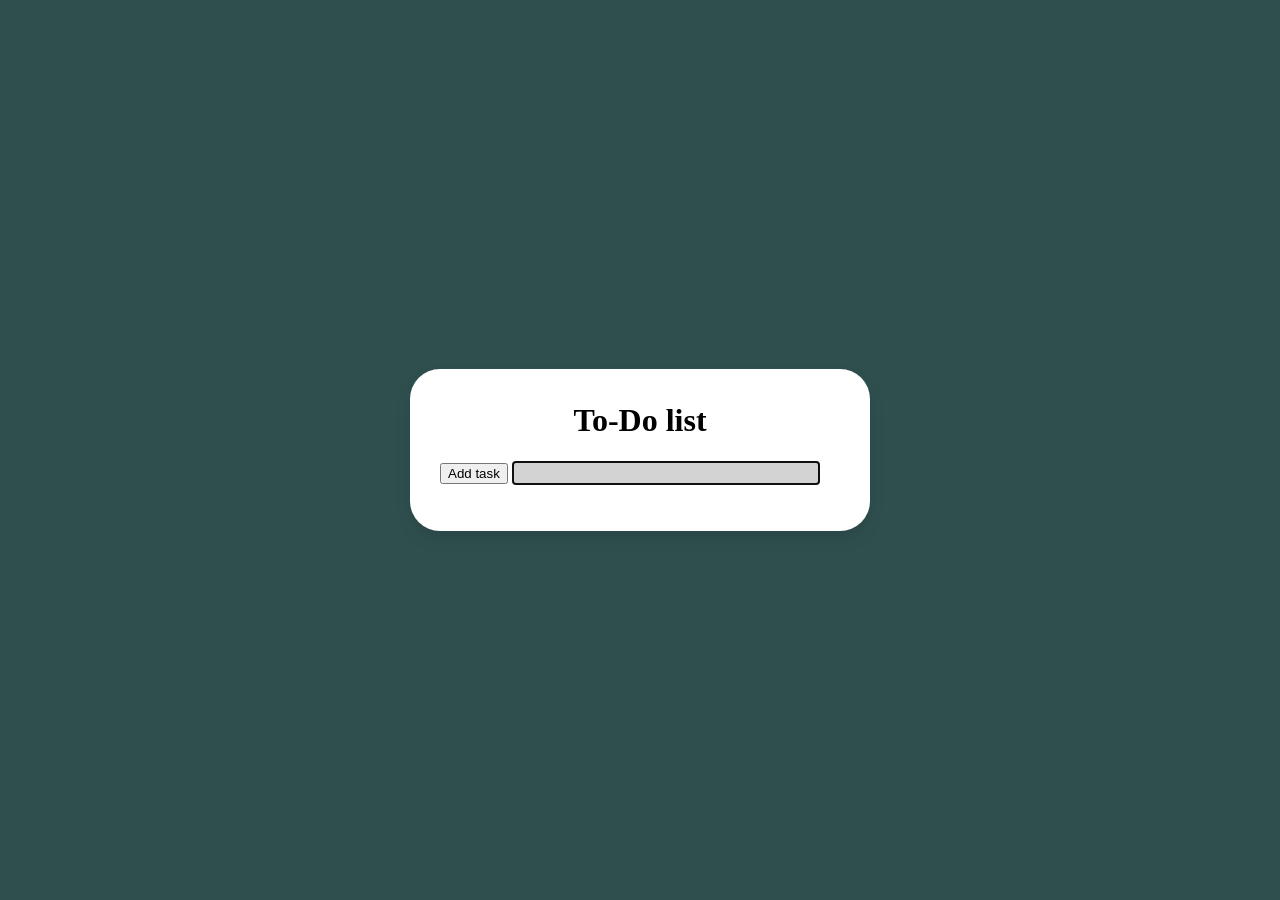
==== projects/todoList/index.html @ e4f7f149 "Creted first ever web page forgot to make commit all way long, it is first commit since start workin" ====
<!DOCTYPE html>
<html lang="en">
<head>
    <meta charset="UTF-8">
    <title id = "name"> To Do list </title>
    <link rel="stylesheet" href="style.css">
</head>
<body>
    <div class = "container">
        <h1 id="title"> To-Do list </h1>
        <button id="button" type="button"> Add task</button>
        <input id="input" type="text">
        <ol id="list" title="List of tasks"></ol>
    </div>

<script type = "text/javascript" src = "script.js"></script>
</body>
</html>
---- projects/todoList/style.css ----
body{
    display: flex;
    justify-content: center;
    align-items: center;
    min-height: 100vh;
    margin: 0;
    background-color: darkslategrey;
}

.container {
    width: 400px;
    max-width: 60%;
    background-color: white;
    padding: 30px;
    border-radius: 30px;
    box-shadow: 0px 8px 16px rgba(0,0,0,0.1);
}

h1{
    text-align: center;
    margin-top: 3px;
}

input button{
    width: 100%;
    margin-bottom: 10px;
}

.done {
    background-color: green;
    color: white;
    opacity: 0.7;
}
.done button{
    text-decoration: none;
    opacity: 1;
}
.done span{
    text-decoration: line-through;
}
.done:hover{
    background-color: lightgreen;
}

input {
    justify-content: center;
    background-color: lightgray;
    font-size: 16px;
    width: 300px;
    border: 2px solid lightgray;
}

li {
    display: flex;
    justify-content: space-between;
    padding: 10px;
    margin: 10px 0;
    background-color: yellow;
    border-radius: 5px;
}
li:hover {
    background-color: lightyellow;
    transform: scale(1.02);
    box-shadow: 0px 4px 8px white;
    opacity: 0.75;
}

li button {
    background-color: white;
    color: black;
    border: none;
    padding: 5px 10px;
    border-radius: 3px;
    cursor: pointer;
}
li button:hover {
    background-color: red;
    color: white;
}
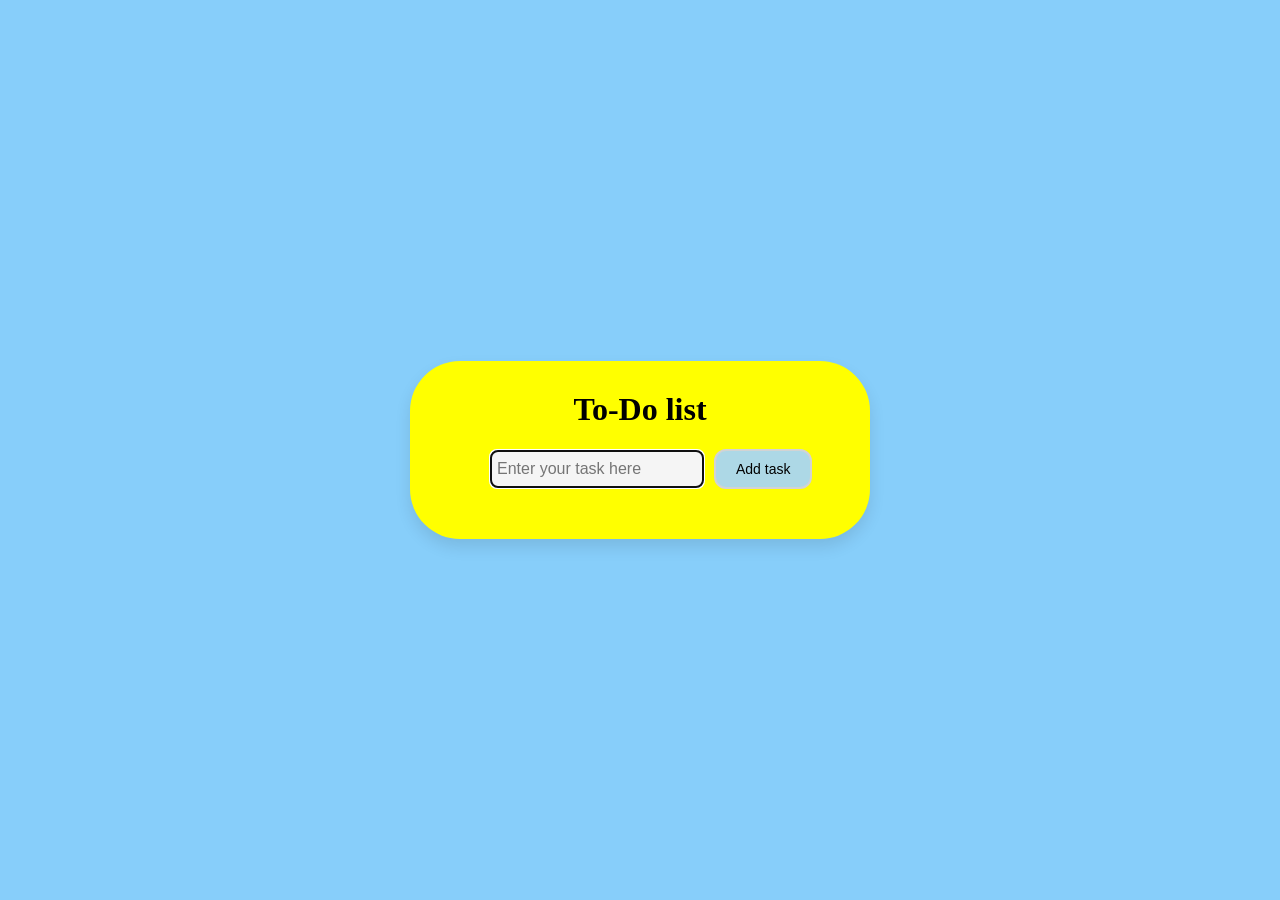
==== commit 7fd1b931: "CSS changes" ====
--- a/projects/todoList/index.html
+++ b/projects/todoList/index.html
@@ -6,12 +6,14 @@
     <link rel="stylesheet" href="style.css">
 </head>
 <body>
-    <div class = "container">
-        <h1 id="title"> To-Do list </h1>
-        <button id="button" type="button"> Add task</button>
-        <input id="input" type="text">
-        <ol id="list" title="List of tasks"></ol>
+<div class = "container">
+    <h1 id="title"> To-Do list </h1>
+    <div class = "input-field">
+        <input id="input" type="text" placeholder = "Enter your task here">
+        <button id="button"> Add task</button>
     </div>
+    <ol id="list" title="List of tasks"></ol>
+</div>
 
 <script type = "text/javascript" src = "script.js"></script>
 </body>
--- a/projects/todoList/style.css
+++ b/projects/todoList/style.css
@@ -4,26 +4,21 @@
     align-items: center;
     min-height: 100vh;
     margin: 0;
-    background-color: darkslategrey;
+    background-color: lightskyblue;
+}
+
+h1{
+    text-align: center;
+    margin-top: 0px;
 }
 
 .container {
     width: 400px;
     max-width: 60%;
-    background-color: white;
+    background-color: yellow;
     padding: 30px;
-    border-radius: 30px;
+    border-radius: 50px;
     box-shadow: 0px 8px 16px rgba(0,0,0,0.1);
-}
-
-h1{
-    text-align: center;
-    margin-top: 3px;
-}
-
-input button{
-    width: 100%;
-    margin-bottom: 10px;
 }
 
 .done {
@@ -42,33 +37,60 @@
     background-color: lightgreen;
 }
 
+.input-field {
+    display: flex;
+    gap: 10px;
+    align-items: center;
+    margin-bottom: 20px;
+}
 input {
-    justify-content: center;
-    background-color: lightgray;
+    background-color: whitesmoke;
     font-size: 16px;
-    width: 300px;
+    height: 30px;
+    width: 200px;
     border: 2px solid lightgray;
+    border-radius: 7px;
+    padding: 2px 5px;
+    margin-left: 50px;
+}
+.input-field button{
+    background-color: lightblue;
+    color: black;
+    transition: all 0.3s ease;
+    border: 2px solid lightgray;
+    padding: 10px 20px;
+    border-radius: 12px;
+    cursor: pointer;
+    font-size: 14px;
+}
+.input-field button:hover{
+    background-color: blue;
+    color: white;
 }
 
 li {
+    list-style: none;
     display: flex;
     justify-content: space-between;
+    transition: all 0.3s ease;
     padding: 10px;
     margin: 10px 0;
-    background-color: yellow;
+    background-color: #fdffa8;
     border-radius: 5px;
+    border: 1px solid black;
 }
 li:hover {
     background-color: lightyellow;
-    transform: scale(1.02);
+    transform: scale(0.95);
     box-shadow: 0px 4px 8px white;
-    opacity: 0.75;
+    opacity: 0.82;
 }
 
 li button {
     background-color: white;
     color: black;
-    border: none;
+    transition: background-color 0.3s ease;
+    border: 1px solid lightgray;
     padding: 5px 10px;
     border-radius: 3px;
     cursor: pointer;
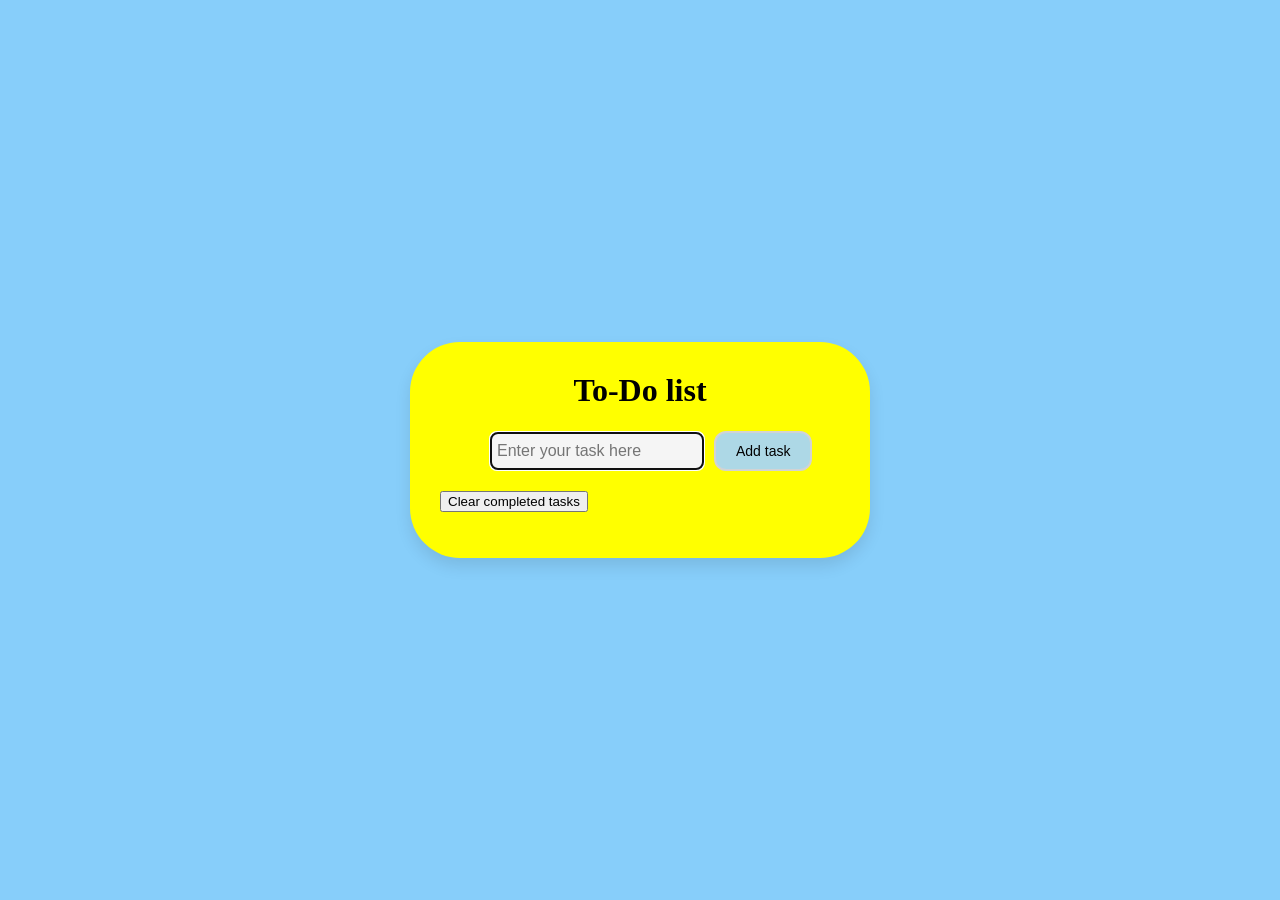
==== commit 65b6cbef: "little refactoring + added comments on scripts.js" ====
--- a/projects/todoList/index.html
+++ b/projects/todoList/index.html
@@ -10,8 +10,9 @@
     <h1 id="title"> To-Do list </h1>
     <div class = "input-field">
         <input id="input" type="text" placeholder = "Enter your task here">
-        <button id="button"> Add task</button>
+        <button id="button"> Add task </button>
     </div>
+    <button id="clearCompleted"> Clear completed tasks </button>
     <ol id="list" title="List of tasks"></ol>
 </div>
 
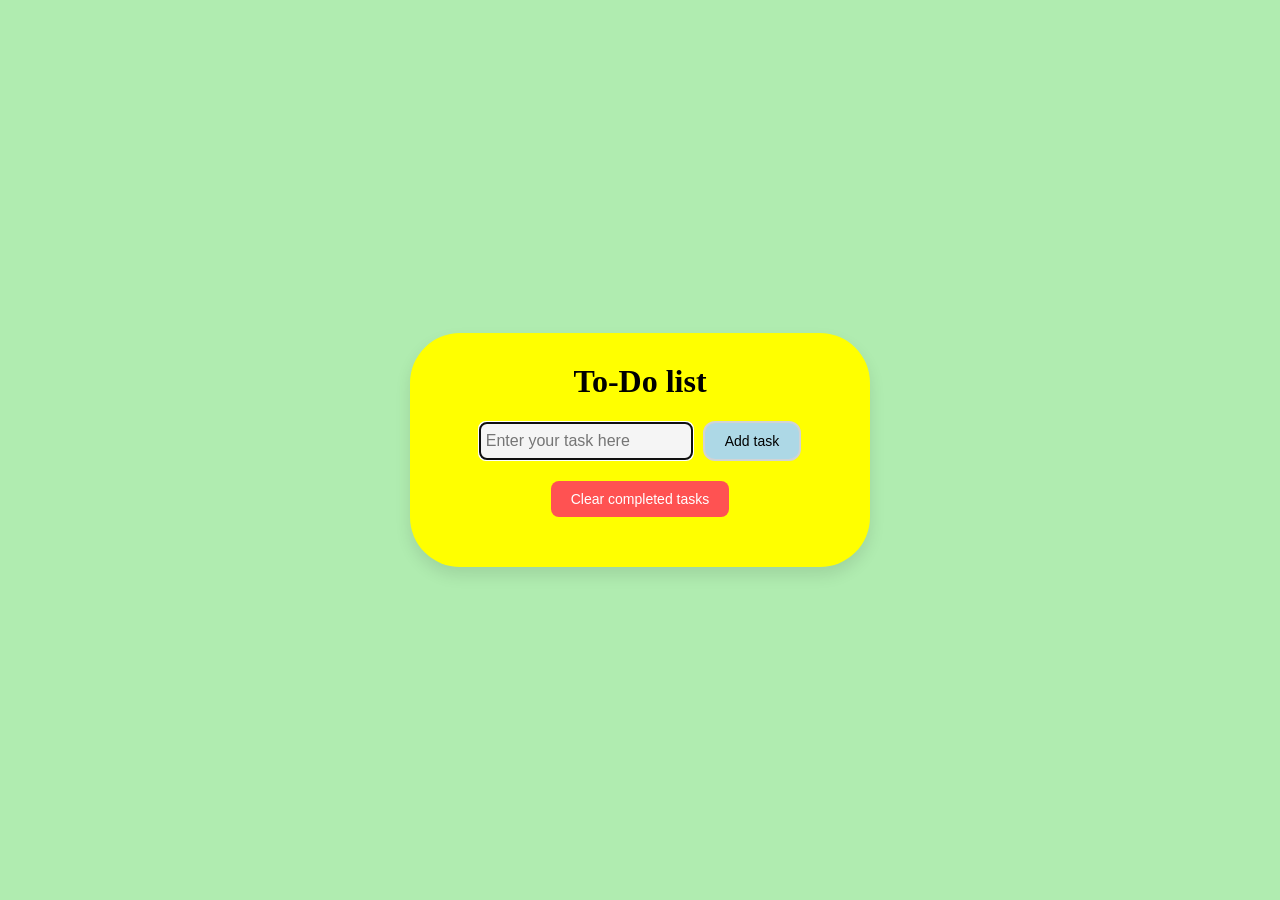
==== commit bacc1a4b: "fixed complete button + css fix -removed mess and changed some colors, also made button group" ====
--- a/projects/todoList/index.html
+++ b/projects/todoList/index.html
@@ -13,7 +13,7 @@
         <button id="button"> Add task </button>
     </div>
     <button id="clearCompleted"> Clear completed tasks </button>
-    <ol id="list" title="List of tasks"></ol>
+    <ul id="list" title="List of tasks"></ul>
 </div>
 
 <script type = "text/javascript" src = "script.js"></script>
--- a/projects/todoList/style.css
+++ b/projects/todoList/style.css
@@ -4,7 +4,7 @@
     align-items: center;
     min-height: 100vh;
     margin: 0;
-    background-color: lightskyblue;
+    background-color: rgba(160, 233, 160, 0.83);
 }
 
 h1{
@@ -21,37 +21,21 @@
     box-shadow: 0px 8px 16px rgba(0,0,0,0.1);
 }
 
-.done {
-    background-color: green;
-    color: white;
-    opacity: 0.7;
-}
-.done button{
-    text-decoration: none;
-    opacity: 1;
-}
-.done span{
-    text-decoration: line-through;
-}
-.done:hover{
-    background-color: lightgreen;
-}
-
 .input-field {
     display: flex;
     gap: 10px;
     align-items: center;
-    margin-bottom: 20px;
+    margin: 0 auto 20px auto;
+    width: fit-content;
 }
 input {
+    flex: 1;
     background-color: whitesmoke;
     font-size: 16px;
     height: 30px;
-    width: 200px;
     border: 2px solid lightgray;
     border-radius: 7px;
     padding: 2px 5px;
-    margin-left: 50px;
 }
 .input-field button{
     background-color: lightblue;
@@ -68,6 +52,82 @@
     color: white;
 }
 
+#clearCompleted {
+    display: block; /* Makes margin: auto work for centering */
+    width: fit-content; /* Button only as wide as text */
+    padding: 10px 20px; /* Add horizontal padding */
+    background-color: #ff5252;
+    color: white;
+    border: none; /*remove default border*/
+    border-radius: 8px;
+    cursor: pointer;
+    font-size: 14px;
+    margin: 0 auto 20px auto; /* This centers it */
+}
+#clearCompleted:hover {
+    background-color: #ff6b6b;
+}
+
+.buttonContainer{
+    display: flex;
+    gap: 5px;
+}
+
+li .completeButton {
+    background-color: white;
+    color: black;
+    border: 3px solid green;
+    padding: 5px 10px;
+    border-radius: 3px;
+    cursor: pointer;
+    transition: background-color 0.3s ease;
+}
+
+li .completeButton:hover {
+    background-color: green;
+    color: white;
+}
+
+li .deleteButton {
+    background-color: white;
+    color: black;
+    border: 3px solid red;
+    padding: 5px 10px;
+    border-radius: 3px;
+    cursor: pointer;
+    transition: background-color 0.3s ease;
+}
+
+li .deleteButton:hover {
+    background-color: red;
+    color: white;
+}
+
+/* When task is done, change complete button appearance */
+.done .completeButton {
+    background-color: darkgreen;
+    color: white;
+}
+
+.done .completeButton:hover {
+    background-color: lightgreen;
+    color: black;
+}
+
+.done {
+    background-color: green;
+    color: white;
+    opacity: 0.8;
+}
+
+.done:hover{
+    background-color: lightgreen;
+}
+
+.done button {
+    opacity: 1; /* Make buttons fully visible */
+}
+
 li {
     list-style: none;
     display: flex;
@@ -75,7 +135,7 @@
     transition: all 0.3s ease;
     padding: 10px;
     margin: 10px 0;
-    background-color: #fdffa8;
+    background-color: white;
     border-radius: 5px;
     border: 1px solid black;
 }
@@ -84,18 +144,4 @@
     transform: scale(0.95);
     box-shadow: 0px 4px 8px white;
     opacity: 0.82;
-}
-
-li button {
-    background-color: white;
-    color: black;
-    transition: background-color 0.3s ease;
-    border: 1px solid lightgray;
-    padding: 5px 10px;
-    border-radius: 3px;
-    cursor: pointer;
-}
-li button:hover {
-    background-color: red;
-    color: white;
 }
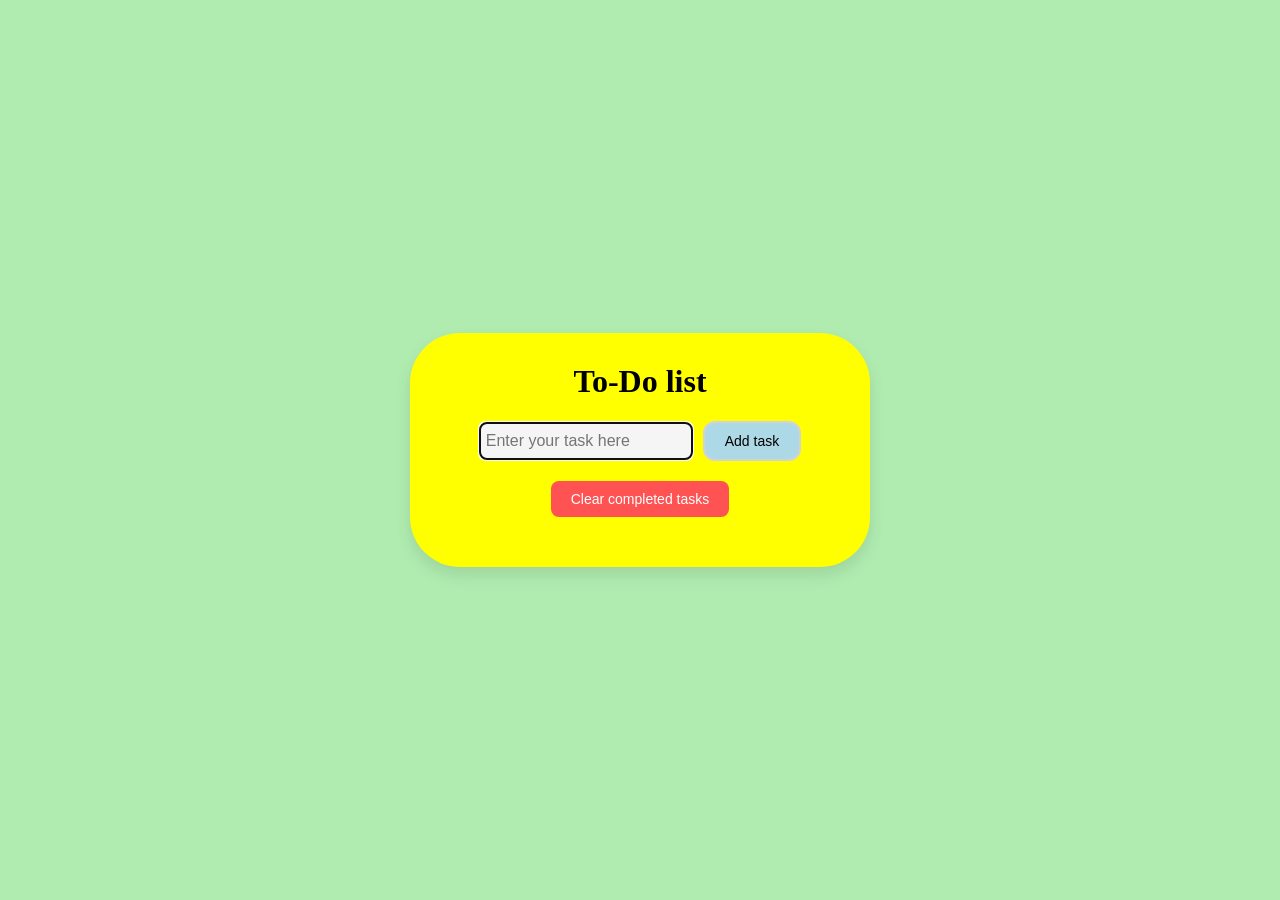
==== commit b52bf35d: "edit button finaly fixed, added esc,enter,blur features" ====
--- a/projects/todoList/index.html
+++ b/projects/todoList/index.html
@@ -10,7 +10,7 @@
     <h1 id="title"> To-Do list </h1>
     <div class = "input-field">
         <input id="input" type="text" placeholder = "Enter your task here">
-        <button id="button"> Add task </button>
+        <button id="buttonAdd"> Add task </button>
     </div>
     <button id="clearCompleted"> Clear completed tasks </button>
     <ul id="list" title="List of tasks"></ul>
--- a/projects/todoList/style.css
+++ b/projects/todoList/style.css
@@ -88,12 +88,27 @@
     color: white;
 }
 
+li .editButton {
+    background-color: white;
+    color: black;
+    border: 3px solid blue;
+    border-radius: 3px;
+    padding: 5px 10px;
+    cursor: pointer;
+    transition: background-color 0.3s ease;
+}
+
+li .editButton:hover {
+    background-color: blue;
+    color: white;
+}
+
 li .deleteButton {
     background-color: white;
     color: black;
     border: 3px solid red;
+    border-radius: 3px;
     padding: 5px 10px;
-    border-radius: 3px;
     cursor: pointer;
     transition: background-color 0.3s ease;
 }
@@ -132,16 +147,18 @@
     list-style: none;
     display: flex;
     justify-content: space-between;
+    background-color: white;
+    border: 2px solid black;
+    border-radius: 5px;
+    margin: 10px 0;
+    padding: 10px;
     transition: all 0.3s ease;
-    padding: 10px;
-    margin: 10px 0;
-    background-color: white;
-    border-radius: 5px;
-    border: 1px solid black;
 }
 li:hover {
-    background-color: lightyellow;
+    background-color: lightgoldenrodyellow;
     transform: scale(0.95);
+    border: 5px solid black;
+    border-radius: 5px;
     box-shadow: 0px 4px 8px white;
-    opacity: 0.82;
+    opacity: 0.83;
 }
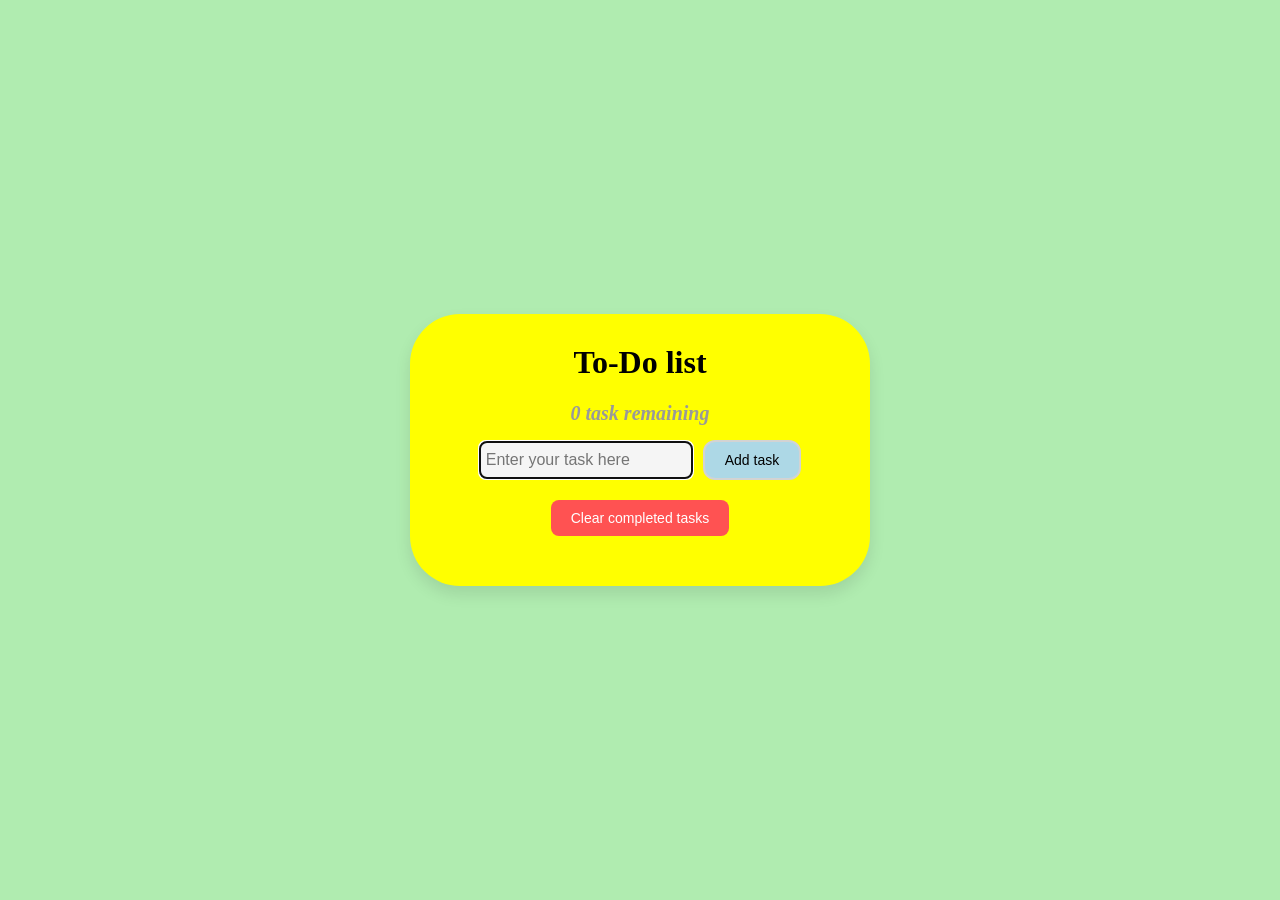
==== commit 46d0c128: "Added taskCounter function, fixed small bugs" ====
--- a/projects/todoList/index.html
+++ b/projects/todoList/index.html
@@ -8,6 +8,7 @@
 <body>
 <div class = "container">
     <h1 id="title"> To-Do list </h1>
+    <p id="taskCounter"> 0 task remaining </p>
     <div class = "input-field">
         <input id="input" type="text" placeholder = "Enter your task here">
         <button id="buttonAdd"> Add task </button>
--- a/projects/todoList/style.css
+++ b/projects/todoList/style.css
@@ -147,13 +147,15 @@
     list-style: none;
     display: flex;
     justify-content: space-between;
+    align-items: center;
+    transition: all 0.3s ease;
+    margin: 10px 0;
+    padding: 10px;
     background-color: white;
     border: 2px solid black;
     border-radius: 5px;
-    margin: 10px 0;
-    padding: 10px;
-    transition: all 0.3s ease;
 }
+
 li:hover {
     background-color: lightgoldenrodyellow;
     transform: scale(0.95);
@@ -161,4 +163,21 @@
     border-radius: 5px;
     box-shadow: 0px 4px 8px white;
     opacity: 0.83;
+}
+
+li span{
+    flex: 1; /* Takes available space */
+    overflow: hidden; /* Hides overflow */
+    text-overflow: ellipsis; /* Shows ... for long text */
+    white-space: nowrap; /* Keeps text on one line */
+    margin-right: 10px; /* Space before buttons */
+}
+
+#taskCounter {
+    text-align: center;
+    color: #999;
+    font-size: 20px;
+    margin: 5px 0 15px 0;
+    font-style: italic;
+    font-weight: bold;
 }
